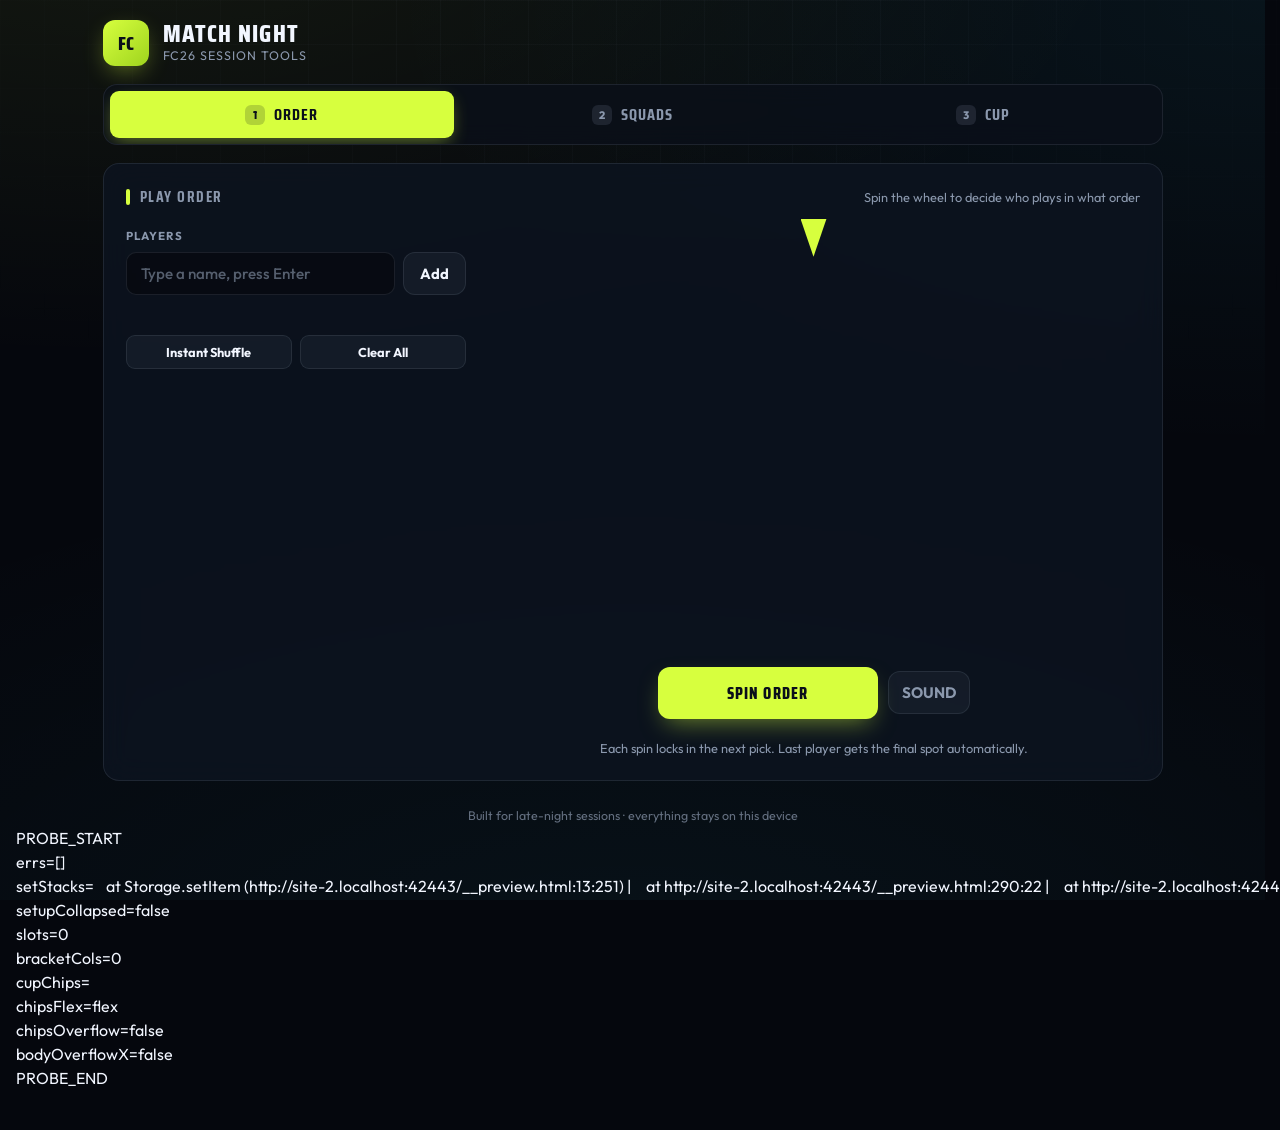
==== __preview.html @ a86a6d74 "redesign team cards, mobile responsiveness, instant spin, wheel visibility fix" ====
﻿<!DOCTYPE html>
<html lang="en">

<head>
  <meta charset="UTF-8" />
  <title>FC26 Match Night</title>
  <meta name="viewport" content="width=device-width, initial-scale=1" />
  <meta name="description" content="Pick teams, set play order and run tournaments for your FC26 sessions." />
  <meta name="theme-color" content="#05070d" />
  <link rel="icon"
    href="data:image/svg+xml,%3Csvg xmlns='http://www.w3.org/2000/svg' viewBox='0 0 64 64'%3E%3Crect width='64' height='64' rx='14' fill='%23d7ff3e'/%3E%3Ctext x='32' y='42' font-family='Arial Black,sans-serif' font-size='24' font-weight='900' text-anchor='middle' fill='%230a0f1a'%3EFC%3C/text%3E%3C/svg%3E" />
  <link rel="stylesheet" href="style.css" />
  <script>window.__errs=[];window.addEventListener("error",e=>window.__errs.push(e.message+"@"+e.lineno));window.__setStacks=[];(function(){var o=Storage.prototype.setItem;Storage.prototype.setItem=function(k,v){if(k==="fc26-last-session"){try{throw new Error("t")}catch(e){window.__setStacks.push(String(e.stack||"").split("\n").slice(1,4).join(" | "))}}return o.call(this,k,v)}})();</script>
</head>

<body>
  <div class="app">
    <!-- ========= HEADER ========= -->
    <header class="topbar">
      <div class="brand">
        <div class="brand-mark">FC</div>
        <div class="brand-text">
          <h1>Match Night</h1>
          <p>FC26 Session Tools</p>
        </div>
      </div>
    </header>

    <!-- ========= MODE TABS ========= -->
    <nav class="tabs" id="mode-tabs">
      <button type="button" class="active" data-tab="wheel" id="tab-btn-wheel">
        <span class="tab-step">1</span> Order
      </button>
      <button type="button" data-tab="picker" id="tab-btn-picker">
        <span class="tab-step">2</span> Squads
      </button>
      <button type="button" data-tab="tournament" id="tab-btn-tournament">
        <span class="tab-step">3</span> Cup
      </button>
    </nav>

    <!-- ========= TAB 1: PLAYER ORDER (WHEEL) ========= -->
    <main id="tab-wheel">
      <section class="card">
        <div class="card-header">
          <div class="card-title">Play Order</div>
          <div class="card-sub">Spin the wheel to decide who plays in what order</div>
        </div>
        <div class="card-body">
          <div class="wheel-layout">
            <div class="roster-column">
              <div class="field-group">
                <label class="field-label" for="quick-add">Players</label>
                <div class="quick-add">
                  <input type="text" id="quick-add" placeholder="Type a name, press Enter" autocomplete="off"
                    maxlength="24" />
                  <button type="button" id="add-player-btn" class="btn-secondary">Add</button>
                </div>
                <div id="player-inputs" class="roster-list"></div>
                <div class="roster-actions">
                  <button type="button" id="instant-shuffle-btn" class="btn-secondary btn-sm">Instant Shuffle</button>
                  <button type="button" id="clear-players-btn" class="btn-secondary btn-sm">Clear All</button>
                </div>
              </div>
            </div>

            <div class="wheel-stage">
              <div class="wheel-canvas-wrap">
                <div class="wheel-pointer"></div>
                <canvas id="wheel-canvas"></canvas>
              </div>
              <div class="wheel-controls">
                <button type="button" id="spin-wheel-btn" class="btn-primary">Spin Order</button>
                <button type="button" id="mute-sound-btn" class="icon-toggle" title="Toggle sound">SOUND</button>
              </div>
              <p class="wheel-hint" id="wheel-hint">Each spin locks in the next pick. Last player gets the final spot
                automatically.</p>
            </div>
          </div>

          <div id="winner-results" class="order-panel hidden">
            <div class="card-header" style="margin-bottom: 12px">
              <div class="card-title">The Order</div>
            </div>
            <div id="winner-list" class="order-list"></div>
            <div class="order-actions">
              <button type="button" id="copy-order-btn" class="btn-secondary btn-sm">Copy Order</button>
              <button type="button" id="clear-wheel-btn" class="btn-secondary btn-sm">Reset Order</button>
            </div>
          </div>
        </div>
      </section>
    </main>

    <!-- ========= TAB 2: TEAM PICKER ========= -->
    <main id="tab-picker" class="hidden">
      <section class="card">
        <div class="card-header">
          <div class="card-title">Squad Settings</div>
          <div class="card-sub">Player names carry over from the Order tab</div>
        </div>
        <div class="card-body">
          <div class="settings-grid">
            <div class="field-group">
              <label for="player-count" class="field-label">Number of Players</label>
              <input type="number" id="player-count" min="2" max="32" value="4" />
            </div>

            <div class="field-group">
              <label for="teams-per-player" class="field-label">Teams per Player</label>
              <input type="number" id="teams-per-player" min="1" max="5" value="1" />
            </div>

            <div class="field-group">
              <label class="field-label">Star Rating Range</label>
              <div class="rating-range">
                <select id="rating-min"></select>
                <span>&rarr;</span>
                <select id="rating-max"></select>
              </div>
            </div>
          </div>

          <div class="field-group field-full">
            <div class="field-label" style="display: flex; align-items: center; justify-content: space-between">
              <span>Leagues / Pools</span>
              <span class="league-toolbar">
                <button type="button" id="select-all-leagues" class="btn-ghost-danger btn-sm">All</button>
                <button type="button" id="clear-leagues" class="btn-ghost-danger btn-sm">None</button>
              </span>
            </div>
            <div id="league-list" class="league-list"></div>
          </div>

          <div class="toggle-row">
            <div class="toggle-item">
              <label class="toggle-label">
                <input type="checkbox" id="one-per-league" />
                One team per league
              </label>
            </div>
            <p class="hint">Everyone gets a club from a different league. Works with 1 team per player.</p>
          </div>

          <div class="actions-row">
            <button type="button" id="generate-btn" class="btn-primary">Spin Squads</button>
            <button type="button" id="clear-settings-btn" class="btn-secondary">Reset Everything</button>
          </div>

          <p id="message" class="message"></p>
        </div>
      </section>

      <section class="card">
        <div class="card-header">
          <div class="card-title">Your Squads</div>
          <div class="card-sub">Lock a squad to keep it on the next spin</div>
        </div>
        <div class="card-body">
          <div id="results" class="fut-grid">
            <p class="placeholder">Set your filters and hit <strong>SPIN SQUADS</strong></p>
          </div>
        </div>
      </section>
    </main>

    <!-- ========= TAB 3: TOURNAMENT ========= -->
    <main id="tab-tournament" class="hidden">
      <section class="card cup-setup" id="cup-setup-card">
        <header class="card-header">
          <div class="cup-setup-heading">
            <div class="card-title">Cup Setup</div>
            <div class="card-sub" id="cup-setup-sub">Built from your squads in step 2</div>
          </div>
          <button type="button" id="cup-setup-toggle" class="btn-secondary btn-sm cup-setup-toggle"
            aria-expanded="true" aria-controls="cup-setup-body">Hide</button>
        </header>
        <div class="card-body cup-setup-body" id="cup-setup-body">
          <div class="field-group">
            <span class="field-label">Who's Playing</span>
            <div class="participants-box">
              <div class="participants-hint" id="tournament-hint">
                <span>No squads yet &mdash; spin squads in step 2 first.</span>
              </div>
              <div id="participant-preview" class="participant-chips"></div>
            </div>
          </div>

          <div class="field-group">
            <span class="field-label">Format</span>
            <div class="format-seg" id="format-cards">
              <label class="format-seg-item">
                <input type="radio" name="tournament-type" value="knockout" checked>
                <span class="format-name">Knockout</span>
                <span class="format-desc">Win or go home &mdash; byes handled automatically</span>
              </label>
              <label class="format-seg-item">
                <input type="radio" name="tournament-type" value="groups">
                <span class="format-name">League Night</span>
                <span class="format-desc">One table, everyone plays everyone</span>
              </label>
              <label class="format-seg-item">
                <input type="radio" name="tournament-type" value="groups-knockout">
                <span class="format-name">Champions</span>
                <span class="format-desc">Groups first, then top two cross over</span>
              </label>
            </div>
          </div>

          <div class="cup-options">
            <label class="toggle-label">
              <input type="checkbox" id="groups-home-away" />
              Double-Leg Group Stage
            </label>
            <label class="toggle-label">
              <input type="checkbox" id="knockout-home-away" />
              Two-Legged Knockouts
            </label>
          </div>

          <div class="actions-row">
            <button type="button" id="tournament-use-last" class="btn-primary">Generate Cup</button>
            <button type="button" id="tournament-clear" class="btn-secondary">Reset Cup</button>
          </div>

          <p id="tournament-setup-message" class="message"></p>
        </div>
      </section>

      <section class="card hidden" id="groups-card">
        <div class="card-header">
          <div class="card-title">Group Stage</div>
          <div class="card-sub">Enter scores as you play &mdash; tables update live</div>
        </div>
        <div class="card-body">
          <div id="groups-legend"></div>
          <div id="groups-container" class="groups-grid"></div>
          <div id="groups-footer" class="groups-footer hidden">
            <button type="button" id="draw-knockout-btn" class="btn-primary">Draw Knockout From Standings</button>
            <p class="hint">Top two of each group cross over: A1 vs B2, B1 vs A2.</p>
          </div>
        </div>
      </section>

      <section class="card hidden" id="knockout-card">
        <div class="card-header">
          <div class="card-title">Knockout</div>
          <div class="card-sub">Tap in scores &mdash; winners advance automatically</div>
        </div>
        <div class="card-body">
          <div id="knockout-container"></div>
        </div>
      </section>
    </main>

    <footer class="app-footer">Built for late-night sessions &middot; everything stays on this device</footer>
  </div>

  <!-- ========= WINNER MODAL ========= -->
  <div id="winner-modal" class="modal-overlay hidden">
    <div class="modal-content">
      <div class="modal-kicker">On The Clock</div>
      <div id="modal-winner-rank">#1</div>
      <h2 id="modal-winner-name">Player</h2>
      <p class="modal-sub" id="modal-winner-sub">steps up first</p>
      <button type="button" id="close-modal-btn" class="btn-primary">Continue</button>
    </div>
  </div>

  <canvas id="confetti-canvas"></canvas>

  <script type="module" src="main.js"></script>
  <script>
    (function () {
      const params = new URLSearchParams(location.search);
      const mode = params.get("mode") || "groups-knockout";
      const teams = ["Manchester United", "Arsenal", "Aston Villa", "Chelsea", "Liverpool", "Tottenham", "Newcastle", "Brighton"];
      function mkTeam(i) { return { id: "t" + i, name: teams[i], leagueId: "L1", leagueName: "Premier League", stars: i % 2 ? 4.5 : 5, logo: "" }; }
      const assignments = [0,1,2,3,4,5,6,7].map(i => ({ id: i + 1, label: "Player " + (i + 1), team: mkTeam(i), allTeams: [mkTeam(i)], isLocked: false }));

      if (params.get("scenario") === "spin") {
        localStorage.setItem("fc26-last-session", JSON.stringify({ labels: [], assignments: [] }));
      } else if (params.get("scenario") === "mismatch") {
        const oldOrder = [assignments[2], assignments[1], assignments[0], assignments[3]];
        localStorage.setItem("fc26-last-session", JSON.stringify({
          labels: ["Player 4", "Player 1", "Player 2", "Player 3"],
          assignments: oldOrder
        }));
      } else {
        localStorage.setItem("fc26-last-session", JSON.stringify({ labels: [], assignments }));
      }
      localStorage.removeItem("fc26-cup-state");

      window.addEventListener("load", () => {
        setTimeout(() => {
          try {
            if (params.get("scenario") === "mismatch" || params.get("scenario") === "reroll") {
              document.querySelector("button[data-tab='picker']").click();
              if (params.get("scenario") === "reroll") {
                setTimeout(() => {
                  const cards0 = [...document.querySelectorAll("#results .fut-card")];
                  cards0.forEach((c, i) => { c.dataset.tag = String(i); });
                  cards0[1].querySelector(".reroll-btn").click();
                  document.title = "PREVIEW_READY";
                }, 500);
              } else {
                document.title = "PREVIEW_READY";
              }
            } else if (params.get("scenario") === "wheel") {
              setTimeout(() => {
                const c = document.getElementById("wheel-canvas");
                const blank = cv => {
                  if (!cv.width || !cv.height) return true;
                  const d = cv.getContext("2d").getImageData(0, 0, cv.width, cv.height).data;
                  for (let i = 3; i < d.length; i += 388) { if (d[i] !== 0) return false; }
                  return true;
                };
                window.__wheel = {
                  w0: c.width,
                  blank0: blank(c),
                  w1: null,
                  blank1: null
                };
                document.querySelector("button[data-tab='picker']").click();
                window.dispatchEvent(new Event("resize"));
                setTimeout(() => {
                  document.querySelector("button[data-tab='wheel']").click();
                  setTimeout(() => {
                    window.__wheel.w1 = c.width;
                    window.__wheel.blank1 = blank(c);
                    document.title = "PREVIEW_READY";
                  }, 250);
                }, 250);
              }, 400);
            } else if (params.get("scenario") === "spin") {
              document.querySelector("button[data-tab='picker']").click();
              setTimeout(() => {
                window.__t0 = performance.now();
                const obs = new MutationObserver(() => {
                  if (document.querySelectorAll("#results .fut-card").length > 0) {
                    window.__genMs = Math.round(performance.now() - window.__t0);
                    obs.disconnect();
                  }
                });
                obs.observe(document.getElementById("results"), { childList: true, subtree: true });
                document.getElementById("generate-btn").click();
                setTimeout(() => { if (window.__genMs === undefined) window.__genMs = -1; }, 400);
                document.title = "PREVIEW_READY";
              }, 500);
            } else {
              document.querySelector("button[data-tab='tournament']").click();
              if (mode !== "knockout") document.querySelector("input[name='tournament-type'][value='" + mode + "']").click();
              if (params.get("doubleleg")) document.getElementById("groups-home-away").click();
              document.getElementById("tournament-use-last").click();
              setTimeout(() => {
                const scope = mode === "knockout" ? "#knockout-container" : "#groups-container";
                document.querySelectorAll(scope + " .score-input").forEach((inp, i) => {
                  inp.value = String((i * 7) % 5);
                  inp.dispatchEvent(new Event("input", { bubbles: true }));
                });
                if (mode === "groups-knockout") document.getElementById("draw-knockout-btn").click();
                document.title = "PREVIEW_READY";
              }, 400);
            }

            setTimeout(() => {
              const probe = [];
              probe.push("errs=" + JSON.stringify(window.__errs));
              probe.push("setStacks=" + (window.__setStacks || []).join(" ~~ "));
      if (params.get("scenario") === "mismatch" || params.get("scenario") === "reroll") {
                const cards = [...document.querySelectorAll("#results .fut-card")];
                probe.push("chips=" + cards.map(c => c.querySelector(".fut-rank-chip").textContent).join("|"));
                probe.push("players=" + cards.map(c => c.querySelector(".fut-owner").textContent.trim()).join("|"));
                probe.push("clubs=" + cards.map(c => c.querySelector(".fut-team").textContent).join("|"));
                const imgs = [...document.querySelectorAll("#results .fut-crest")];
                probe.push("imgs dataUri=" + imgs.filter(i => i.src.startsWith("data:")).length + "/" + imgs.length + " http=" + imgs.filter(i => i.src.startsWith("http")).length);
                if (cards[0]) {
                  const crestR = cards[0].querySelector(".fut-crest").getBoundingClientRect();
                  const chipR = cards[0].querySelector(".fut-rank-chip").getBoundingClientRect();
                  probe.push("chipOverCrest=" + (chipR.right > crestR.left && chipR.left < crestR.right && chipR.top < crestR.bottom && chipR.bottom > crestR.top));
                  const fb = cards.slice(0, 2).map(c => Math.round(c.querySelector(".fut-footer").getBoundingClientRect().bottom));
                  probe.push("footerBottoms=" + fb.join("|"));
                  probe.push("ownerBg=" + getComputedStyle(cards[0].querySelector(".fut-owner")).backgroundColor);
                }
                probe.push("cupChips=" + document.getElementById("participant-preview").innerText.replace(/\s+/g, "|"));
              }
              if (params.get("scenario") === "reroll") {
                const cards2 = [...document.querySelectorAll("#results .fut-card")];
                probe.push("tagsKept=" + cards2.map(c => c.dataset.tag || "NEW").join("|"));
                probe.push("clubsAfter=" + cards2.map(c => c.querySelector(".fut-team").textContent).join("|"));
                probe.push("playersAfter=" + cards2.map(c => c.querySelector(".fut-owner").textContent.trim()).join("|"));
                probe.push("chipsAfter=" + cards2.map(c => c.querySelector(".fut-rank-chip").textContent).join("|"));
              }
              if (params.get("scenario") === "wheel") {
                const w = window.__wheel || {};
                probe.push("wheelW0=" + w.w0 + " blank=" + w.blank0);
                probe.push("wheelW1=" + w.w1 + " blank=" + w.blank1);
                probe.push("wheelOk=" + (w.w1 > 0 && w.blank1 === false));
              }
              if (params.get("scenario") === "spin") {
                probe.push("genMs=" + window.__genMs);
                probe.push("cardsAfterSpin=" + document.querySelectorAll("#results .fut-card").length);
                probe.push("btnText=" + document.getElementById("generate-btn").textContent);
              } else if (!params.get("scenario")) {
                probe.push("setupCollapsed=" + document.getElementById("cup-setup-card").classList.contains("is-collapsed"));
                probe.push("slots=" + document.querySelectorAll("#groups-container .group-slot").length);
                probe.push("bracketCols=" + document.querySelectorAll("#knockout-container .bracket-col").length);
                const tm = document.querySelector("#groups-container .team-main");
                if (tm) probe.push("nameClamp=" + getComputedStyle(tm).webkitLineClamp);
                probe.push("cupChips=" + document.getElementById("participant-preview").innerText.replace(/\s+/g, "|").slice(0, 60));
                const pp = document.getElementById("participant-preview");
                probe.push("chipsFlex=" + (pp ? getComputedStyle(pp).display : "n/a"));
                probe.push("chipsOverflow=" + (pp ? pp.scrollWidth > pp.clientWidth + 1 : "n/a"));
                const mr = document.querySelector(".match-row, .tie-leg");
                if (mr) {
                  probe.push("matchCols=" + getComputedStyle(mr).gridTemplateColumns.split(" ").length);
                  probe.push("matchOverflow=" + (mr.scrollWidth > mr.clientWidth + 1));
                  const hC = mr.querySelector(".team-cell:not(.team-cell--right)");
                  const aC = mr.querySelector(".team-cell--right");
                  const shI = mr.querySelector(".score-input.home, .score-input.h");
                  const saI = mr.querySelector(".score-input.away, .score-input.a");
                  if (hC && aC && shI && saI) {
                    const cy = el => { const r = el.getBoundingClientRect(); return Math.round(r.top + r.height / 2); };
                    probe.push("scoreAlign=" + (Math.abs(cy(hC) - cy(shI)) <= 9) + "|" + (Math.abs(cy(aC) - cy(saI)) <= 9));
                  }
                }
              }
              probe.push("bodyOverflowX=" + (document.documentElement.scrollWidth > document.documentElement.clientWidth));
              let pre = document.getElementById("__probe");
              if (!pre) { pre = document.createElement("pre"); pre.id = "__probe"; document.body.appendChild(pre); }
              pre.textContent = "PROBE_START\n" + probe.join("\n") + "\nPROBE_END";
            }, params.get("scenario") === "reroll" ? 1700 : params.get("scenario") === "spin" ? 1100 : params.get("scenario") === "wheel" ? 1500 : params.get("scenario") ? 600 : 900);
          } catch (e) {
            document.title = "ERR: " + e.message;
          }
        }, 300);
      });
    })();
  </script>
</body>

</html>
---- style.css ----
@import url("https://fonts.googleapis.com/css2?family=Outfit:wght@400;500;600;700;800&family=Saira+Condensed:wght@600;700;800&display=swap");

:root {
  --bg: #05070d;
  --bg-soft: #0a0f1a;
  --card: rgba(13, 20, 32, 0.82);
  --card-solid: #0d1420;
  --card-raised: rgba(20, 30, 48, 0.9);
  --line: rgba(148, 163, 184, 0.14);
  --line-bright: rgba(148, 163, 184, 0.3);
  --volt: #d7ff3e;
  --volt-soft: rgba(215, 255, 62, 0.12);
  --cyan: #38e1ff;
  --cyan-soft: rgba(56, 225, 255, 0.1);
  --text: #f2f6ff;
  --dim: #8b98ad;
  --danger: #ff5470;
  --danger-soft: rgba(255, 84, 112, 0.1);
  --gold: #ffd24a;
  --silver: #c9d4e3;
  --bronze: #e0955c;
  --radius: 16px;
  --radius-sm: 10px;
  --font-body: "Outfit", sans-serif;
  --font-display: "Saira Condensed", "Outfit", sans-serif;
}

* {
  box-sizing: border-box;
  margin: 0;
  padding: 0;
  font-family: var(--font-body);
}

html {
  scrollbar-gutter: stable;
}

body {
  min-height: 100vh;
  background-color: var(--bg);
  background-image:
    radial-gradient(ellipse 80% 50% at 10% -10%, rgba(215, 255, 62, 0.07), transparent),
    radial-gradient(ellipse 70% 50% at 100% 0%, rgba(56, 225, 255, 0.06), transparent),
    radial-gradient(ellipse 90% 60% at 50% 110%, rgba(56, 225, 255, 0.05), transparent);
  background-attachment: fixed;
  color: var(--text);
  line-height: 1.5;
  padding: 20px 16px 40px;
}

body::before {
  content: "";
  position: fixed;
  inset: 0;
  background-image:
    linear-gradient(rgba(148, 163, 184, 0.035) 1px, transparent 1px),
    linear-gradient(90deg, rgba(148, 163, 184, 0.035) 1px, transparent 1px);
  background-size: 44px 44px;
  mask-image: radial-gradient(ellipse 90% 70% at 50% 0%, black 20%, transparent 75%);
  -webkit-mask-image: radial-gradient(ellipse 90% 70% at 50% 0%, black 20%, transparent 75%);
  pointer-events: none;
  z-index: 0;
}

.display {
  font-family: var(--font-display);
  text-transform: uppercase;
  letter-spacing: 0.03em;
}

.hidden {
  display: none !important;
}

/* ========= APP SHELL ========= */
.app {
  position: relative;
  z-index: 1;
  width: 100%;
  max-width: 1060px;
  margin: 0 auto;
  display: flex;
  flex-direction: column;
  gap: 18px;
  animation: appIn 0.5s cubic-bezier(0.16, 1, 0.3, 1);
}

@keyframes appIn {
  from {
    opacity: 0;
    transform: translateY(14px);
  }
  to {
    opacity: 1;
    transform: translateY(0);
  }
}

/* ========= TOP BAR ========= */
.topbar {
  display: flex;
  align-items: center;
  justify-content: space-between;
  gap: 16px;
  flex-wrap: wrap;
}

.brand {
  display: flex;
  align-items: center;
  gap: 14px;
}

.brand-mark {
  width: 46px;
  height: 46px;
  border-radius: 12px;
  background: linear-gradient(135deg, var(--volt), #9fd41e);
  color: #0a0f1a;
  font-family: var(--font-display);
  font-weight: 800;
  font-size: 1.25rem;
  display: grid;
  place-items: center;
  box-shadow: 0 8px 24px -6px rgba(215, 255, 62, 0.45);
}

.brand-text h1 {
  font-family: var(--font-display);
  font-size: 1.55rem;
  font-weight: 800;
  text-transform: uppercase;
  letter-spacing: 0.05em;
  line-height: 1.1;
}

.brand-text p {
  font-size: 0.78rem;
  color: var(--dim);
  letter-spacing: 0.08em;
  text-transform: uppercase;
}

/* ========= TABS ========= */
.tabs {
  display: flex;
  gap: 6px;
  padding: 6px;
  background: rgba(10, 15, 26, 0.8);
  border: 1px solid var(--line);
  border-radius: 14px;
  overflow-x: auto;
  scrollbar-width: none;
  backdrop-filter: blur(12px);
}

.tabs::-webkit-scrollbar {
  display: none;
}

.tabs button {
  flex: 1;
  min-width: max-content;
  display: inline-flex;
  align-items: center;
  justify-content: center;
  gap: 9px;
  padding: 11px 18px;
  border: none;
  border-radius: 9px;
  background: transparent;
  color: var(--dim);
  font-family: var(--font-display);
  font-size: 1rem;
  font-weight: 700;
  text-transform: uppercase;
  letter-spacing: 0.06em;
  cursor: pointer;
  transition: all 0.2s ease;
  white-space: nowrap;
}

.tabs button:hover {
  color: var(--text);
  background: rgba(148, 163, 184, 0.07);
}

.tabs button.active {
  background: var(--volt);
  color: #0a0f1a;
  box-shadow: 0 6px 18px -4px rgba(215, 255, 62, 0.45);
}

.tab-step {
  width: 20px;
  height: 20px;
  border-radius: 6px;
  display: inline-grid;
  place-items: center;
  font-family: var(--font-body);
  font-size: 0.68rem;
  font-weight: 800;
  background: rgba(148, 163, 184, 0.15);
  color: inherit;
}

.tabs button.active .tab-step {
  background: rgba(10, 15, 26, 0.18);
}

/* ========= CARDS ========= */
.card {
  background: var(--card);
  border: 1px solid var(--line);
  border-radius: var(--radius);
  padding: 22px;
  backdrop-filter: blur(14px);
  transition: border-color 0.2s ease;
}

.card + .card,
main > .card + .card {
  margin-top: 18px;
}

.card-header {
  display: flex;
  align-items: center;
  justify-content: space-between;
  gap: 12px;
  margin-bottom: 18px;
}

.card-title {
  display: flex;
  align-items: center;
  gap: 10px;
  font-family: var(--font-display);
  font-size: 0.95rem;
  font-weight: 700;
  text-transform: uppercase;
  letter-spacing: 0.1em;
  color: var(--dim);
}

.card-title::before {
  content: "";
  width: 4px;
  height: 16px;
  border-radius: 2px;
  background: var(--volt);
}

.card-sub {
  font-size: 0.8rem;
  color: var(--dim);
}

.card-body {
  display: flex;
  flex-direction: column;
  gap: 16px;
}

/* ========= FORMS ========= */
.settings-grid {
  display: grid;
  grid-template-columns: repeat(auto-fit, minmax(180px, 1fr));
  gap: 16px;
}

.field-group {
  display: flex;
  flex-direction: column;
  gap: 8px;
}

.field-group.field-full {
  grid-column: 1 / -1;
}

.field-label {
  font-size: 0.72rem;
  font-weight: 700;
  text-transform: uppercase;
  letter-spacing: 0.1em;
  color: var(--dim);
}

input[type="number"],
input[type="text"],
select {
  width: 100%;
  padding: 11px 14px;
  border-radius: var(--radius-sm);
  border: 1px solid var(--line);
  background: rgba(5, 7, 13, 0.6);
  color: var(--text);
  font-size: 0.95rem;
  font-weight: 500;
  outline: none;
  transition: border-color 0.2s ease, box-shadow 0.2s ease;
}

input[type="number"]::-webkit-outer-spin-button,
input[type="number"]::-webkit-inner-spin-button {
  -webkit-appearance: none;
  margin: 0;
}

input[type="number"] {
  -moz-appearance: textfield;
  appearance: textfield;
}

select {
  appearance: none;
  -webkit-appearance: none;
  background-image: url("data:image/svg+xml,%3Csvg xmlns='http://www.w3.org/2000/svg' width='12' height='8' viewBox='0 0 12 8'%3E%3Cpath d='M1 1l5 5 5-5' stroke='%238b98ad' stroke-width='2' fill='none' stroke-linecap='round'/%3E%3C/svg%3E");
  background-repeat: no-repeat;
  background-position: right 14px center;
  padding-right: 36px;
  cursor: pointer;
}

input:focus,
select:focus {
  border-color: var(--volt);
  box-shadow: 0 0 0 3px rgba(215, 255, 62, 0.15);
}

input::placeholder {
  color: rgba(139, 152, 173, 0.6);
}

.rating-range {
  display: flex;
  align-items: center;
  gap: 8px;
}

.rating-range span {
  color: var(--dim);
  font-weight: 700;
}

/* Toggle switch */
.toggle-row {
  display: flex;
  flex-wrap: wrap;
  gap: 12px 28px;
  padding: 16px 18px;
  background: rgba(5, 7, 13, 0.45);
  border: 1px dashed var(--line);
  border-radius: var(--radius-sm);
}

.toggle-item {
  display: flex;
  align-items: center;
  gap: 12px;
}

.toggle-label {
  display: flex;
  align-items: center;
  gap: 12px;
  font-weight: 600;
  font-size: 0.92rem;
  cursor: pointer;
  user-select: none;
}

.toggle-label input[type="checkbox"] {
  appearance: none;
  -webkit-appearance: none;
  width: 42px;
  height: 24px;
  border-radius: 100px;
  background: #1b2536;
  border: 1px solid var(--line);
  position: relative;
  cursor: pointer;
  transition: all 0.25s ease;
  flex-shrink: 0;
}

.toggle-label input[type="checkbox"]::after {
  content: "";
  position: absolute;
  top: 2px;
  left: 2px;
  width: 18px;
  height: 18px;
  border-radius: 50%;
  background: #8b98ad;
  transition: all 0.25s cubic-bezier(0.34, 1.56, 0.64, 1);
}

.toggle-label input[type="checkbox"]:checked {
  background: var(--volt);
  border-color: var(--volt);
}

.toggle-label input[type="checkbox"]:checked::after {
  left: 20px;
  background: #0a0f1a;
}

.hint {
  font-size: 0.8rem;
  color: var(--dim);
}

/* ========= LEAGUE CHIPS ========= */
.league-toolbar {
  display: flex;
  gap: 8px;
}

.league-list {
  display: flex;
  flex-wrap: wrap;
  gap: 8px;
}

.league-chip {
  display: inline-flex;
  align-items: center;
  gap: 8px;
  padding: 9px 14px;
  border-radius: var(--radius-sm);
  background: rgba(5, 7, 13, 0.5);
  border: 1px solid var(--line);
  font-size: 0.86rem;
  font-weight: 600;
  cursor: pointer;
  user-select: none;
  transition: all 0.18s ease;
}

.league-chip input {
  display: none;
}

.league-chip .chip-count {
  font-size: 0.72rem;
  font-weight: 800;
  color: var(--dim);
  background: rgba(148, 163, 184, 0.12);
  padding: 1px 7px;
  border-radius: 100px;
}

.league-chip:hover {
  border-color: var(--line-bright);
  transform: translateY(-1px);
}

.league-chip:has(input:checked) {
  background: var(--volt-soft);
  border-color: rgba(215, 255, 62, 0.55);
  color: var(--volt);
}

.league-chip:has(input:checked) .chip-count {
  background: rgba(215, 255, 62, 0.15);
  color: var(--volt);
}

.league-chip:has(input:checked)::before {
  content: "";
  width: 7px;
  height: 7px;
  border-radius: 50%;
  background: var(--volt);
  box-shadow: 0 0 8px rgba(215, 255, 62, 0.8);
}

/* ========= BUTTONS ========= */
button {
  padding: 12px 22px;
  border-radius: 12px;
  font-size: 0.92rem;
  font-weight: 700;
  cursor: pointer;
  border: 1px solid transparent;
  transition: all 0.18s ease;
  display: inline-flex;
  align-items: center;
  justify-content: center;
  gap: 8px;
  user-select: none;
}

button:disabled {
  opacity: 0.45;
  cursor: not-allowed;
  transform: none !important;
  box-shadow: none !important;
}

.btn-primary {
  background: var(--volt);
  color: #0a0f1a;
  font-family: var(--font-display);
  font-size: 1.02rem;
  font-weight: 800;
  text-transform: uppercase;
  letter-spacing: 0.07em;
  box-shadow: 0 10px 24px -8px rgba(215, 255, 62, 0.5);
}

.btn-primary:hover:not(:disabled) {
  transform: translateY(-2px);
  filter: brightness(1.06);
  box-shadow: 0 14px 28px -8px rgba(215, 255, 62, 0.55);
}

.btn-primary:active:not(:disabled) {
  transform: translateY(0);
}

.btn-secondary {
  background: rgba(148, 163, 184, 0.07);
  color: var(--text);
  border-color: var(--line);
}

.btn-secondary:hover:not(:disabled) {
  background: rgba(148, 163, 184, 0.14);
  border-color: var(--line-bright);
}

.btn-ghost-danger {
  background: transparent;
  color: var(--dim);
  border-color: transparent;
  padding: 8px 10px;
  border-radius: 8px;
}

.btn-ghost-danger:hover:not(:disabled) {
  color: var(--danger);
  background: var(--danger-soft);
}

.btn-sm {
  padding: 8px 14px;
  font-size: 0.8rem;
  border-radius: 9px;
}

.actions-row {
  display: flex;
  flex-wrap: wrap;
  gap: 12px;
}

/* ========= STATUS MESSAGES ========= */
.message {
  display: none;
  padding: 12px 16px;
  border-radius: var(--radius-sm);
  font-size: 0.88rem;
  font-weight: 600;
  border-left: 3px solid transparent;
}

.message:not(:empty) {
  display: block;
}

.message--error {
  background: var(--danger-soft);
  border-left-color: var(--danger);
  color: #ffaabb;
}

.message--success {
  background: var(--volt-soft);
  border-left-color: var(--volt);
  color: var(--volt);
}

/* ========= WHEEL TAB ========= */
.wheel-layout {
  display: grid;
  grid-template-columns: 340px 1fr;
  gap: 22px;
  align-items: start;
}

@media (max-width: 820px) {
  .wheel-layout {
    grid-template-columns: 1fr;
  }
}

.roster-list {
  display: flex;
  flex-direction: column;
  gap: 8px;
}

.roster-item {
  display: flex;
  align-items: center;
  gap: 10px;
  padding: 4px 4px 4px 12px;
  background: rgba(5, 7, 13, 0.5);
  border: 1px solid var(--line);
  border-radius: var(--radius-sm);
  transition: border-color 0.2s ease;
  animation: rowIn 0.25s ease-out backwards;
}

@keyframes rowIn {
  from {
    opacity: 0;
    transform: translateX(-8px);
  }
  to {
    opacity: 1;
    transform: translateX(0);
  }
}

.roster-item:hover {
  border-color: var(--line-bright);
}

.roster-dot {
  width: 10px;
  height: 10px;
  border-radius: 50%;
  flex-shrink: 0;
}

.roster-item input {
  flex: 1;
  min-width: 0;
  border: none;
  background: transparent;
  padding: 9px 4px;
  font-weight: 600;
}

.roster-item input:focus {
  box-shadow: none;
}

.quick-add {
  display: flex;
  gap: 8px;
  margin-bottom: 12px;
}

.quick-add input {
  flex: 1;
}

.quick-add button {
  padding: 11px 16px;
}

.roster-actions {
  display: flex;
  gap: 8px;
  margin-top: 12px;
}

.roster-actions button {
  flex: 1;
}

.wheel-stage {
  display: flex;
  flex-direction: column;
  align-items: center;
  gap: 20px;
}

.wheel-canvas-wrap {
  position: relative;
  width: 100%;
  max-width: 420px;
  aspect-ratio: 1;
}

#wheel-canvas {
  width: 100%;
  height: 100%;
  filter: drop-shadow(0 20px 40px rgba(0, 0, 0, 0.55));
}

.wheel-pointer {
  position: absolute;
  top: -8px;
  left: 50%;
  transform: translateX(-50%);
  width: 26px;
  height: 38px;
  background: var(--volt);
  clip-path: polygon(0% 0%, 100% 0%, 50% 100%);
  z-index: 10;
  filter: drop-shadow(0 6px 10px rgba(0, 0, 0, 0.5));
}

.wheel-controls {
  display: flex;
  align-items: center;
  gap: 10px;
}

#spin-wheel-btn {
  min-width: 220px;
}

.icon-toggle {
  padding: 11px 13px;
  border-radius: 12px;
  background: rgba(148, 163, 184, 0.07);
  border: 1px solid var(--line);
  color: var(--dim);
  font-size: 0.95rem;
}

.icon-toggle.on {
  color: var(--volt);
  border-color: rgba(215, 255, 62, 0.4);
  background: var(--volt-soft);
}

.wheel-hint {
  font-size: 0.8rem;
  color: var(--dim);
  text-align: center;
}

/* Order results */
.order-panel {
  margin-top: 18px;
}

.order-list {
  display: flex;
  flex-direction: column;
  gap: 8px;
}

.order-row {
  display: flex;
  align-items: center;
  gap: 14px;
  padding: 12px 16px;
  background: rgba(5, 7, 13, 0.5);
  border: 1px solid var(--line);
  border-radius: var(--radius-sm);
  animation: rowIn 0.3s ease-out backwards;
}

.rank-badge {
  width: 34px;
  height: 34px;
  border-radius: 10px;
  display: grid;
  place-items: center;
  font-family: var(--font-display);
  font-weight: 800;
  font-size: 1rem;
  background: rgba(148, 163, 184, 0.12);
  color: var(--dim);
  flex-shrink: 0;
}

.rank-badge--1 { background: var(--volt); color: #0a0f1a; box-shadow: 0 4px 14px -2px rgba(215, 255, 62, 0.5); }
.rank-badge--2 { background: var(--silver); color: #0a0f1a; }
.rank-badge--3 { background: var(--bronze); color: #0a0f1a; }

.order-name {
  font-weight: 700;
  font-size: 1rem;
  flex: 1;
}

.order-tag {
  font-size: 0.72rem;
  font-weight: 700;
  text-transform: uppercase;
  letter-spacing: 0.08em;
  color: var(--dim);
}

.order-actions {
  display: flex;
  gap: 10px;
  margin-top: 14px;
}

.order-actions button {
  flex: 1;
}

/* ========= TEAM PICKER ========= */
.fut-grid {
  display: grid;
  grid-template-columns: repeat(auto-fill, minmax(min(100%, 250px), 1fr));
  gap: 16px;
}

.placeholder {
  grid-column: 1 / -1;
  text-align: center;
  padding: 48px 20px;
  color: var(--dim);
  border: 1px dashed var(--line);
  border-radius: var(--radius);
  font-size: 0.92rem;
}

.placeholder strong {
  color: var(--volt);
}

.fut-card {
  position: relative;
  display: flex;
  flex-direction: column;
  gap: 12px;
  padding: 16px;
  border-radius: 16px;
  background: linear-gradient(165deg, rgba(21, 31, 50, 0.95), rgba(9, 13, 22, 0.97));
  border: 1px solid var(--line);
  overflow: hidden;
  animation: cardIn 0.45s cubic-bezier(0.16, 1, 0.3, 1) backwards;
  transition: transform 0.2s ease, border-color 0.2s ease, box-shadow 0.2s ease;
}

@keyframes cardIn {
  from {
    opacity: 0;
    transform: translateY(16px) scale(0.97);
  }
  to {
    opacity: 1;
    transform: translateY(0) scale(1);
  }
}

.fut-card:hover {
  transform: translateY(-3px);
  border-color: var(--line-bright);
}

.fut-card--locked {
  border-color: rgba(215, 255, 62, 0.55);
  box-shadow: 0 0 0 1px rgba(215, 255, 62, 0.3), 0 12px 32px -12px rgba(215, 255, 62, 0.22);
}

.fut-card--locked::before {
  content: "";
  position: absolute;
  top: 0;
  left: 0;
  right: 0;
  height: 3px;
  background: linear-gradient(90deg, var(--volt), var(--cyan));
}

.fut-headrow {
  display: flex;
  align-items: center;
  justify-content: space-between;
  gap: 10px;
}

.fut-rank-chip {
  font-family: var(--font-display);
  font-weight: 800;
  font-size: 0.82rem;
  color: #0a0f1a;
  background: var(--volt);
  padding: 2px 10px;
  border-radius: 7px;
  letter-spacing: 0.04em;
  line-height: 1.4;
}

.fut-stars {
  margin-left: auto;
  font-family: var(--font-display);
  font-size: 1.05rem;
  font-weight: 800;
  color: var(--volt);
  line-height: 1;
}

.fut-stars small {
  font-size: 0.72rem;
  opacity: 0.75;
}

.fut-identity {
  display: flex;
  align-items: center;
  gap: 14px;
}

.fut-crest {
  width: 50px;
  height: 56px;
  object-fit: contain;
  flex-shrink: 0;
  filter: drop-shadow(0 4px 8px rgba(0, 0, 0, 0.45));
}

.fut-idtext {
  min-width: 0;
}

.fut-team {
  font-family: var(--font-display);
  font-size: 1.35rem;
  font-weight: 800;
  text-transform: uppercase;
  letter-spacing: 0.02em;
  line-height: 1.15;
}

.fut-league {
  font-size: 0.78rem;
  color: var(--dim);
  font-weight: 500;
  margin-top: 2px;
}

.fut-owner {
  display: flex;
  align-items: center;
  gap: 9px;
  padding: 8px 12px;
  background: rgba(215, 255, 62, 0.06);
  border: 1px solid rgba(215, 255, 62, 0.16);
  border-radius: 10px;
  font-size: 0.86rem;
  font-weight: 700;
}

.fut-owner::before {
  content: "";
  width: 7px;
  height: 7px;
  border-radius: 50%;
  background: var(--volt);
  box-shadow: 0 0 8px rgba(215, 255, 62, 0.7);
  flex-shrink: 0;
}

.fut-owner span {
  overflow: hidden;
  text-overflow: ellipsis;
  white-space: nowrap;
}

.fut-extra {
  font-size: 0.74rem;
  color: var(--cyan);
  font-weight: 600;
  margin-top: -6px;
  padding: 0 2px;
}

.fut-footer {
  display: flex;
  gap: 8px;
  margin-top: auto;
}

.lock-btn {
  flex: 1;
  padding: 10px;
  font-size: 0.78rem;
  font-weight: 800;
  text-transform: uppercase;
  letter-spacing: 0.08em;
  border-radius: 10px;
  background: rgba(5, 7, 13, 0.5);
  border: 1px solid var(--line);
  color: var(--dim);
}

.lock-btn:hover {
  border-color: rgba(215, 255, 62, 0.5);
  color: var(--volt);
}

.lock-btn--active {
  background: var(--volt);
  border-color: var(--volt);
  color: #0a0f1a;
}

.lock-btn--active:hover {
  color: #0a0f1a;
  filter: brightness(1.05);
}

.reroll-btn {
  padding: 10px 14px;
  font-size: 0.78rem;
  font-weight: 800;
  text-transform: uppercase;
  letter-spacing: 0.05em;
  border-radius: 10px;
  background: rgba(56, 225, 255, 0.08);
  border: 1px solid rgba(56, 225, 255, 0.25);
  color: var(--cyan);
}

.reroll-btn:hover:not(:disabled) {
  background: rgba(56, 225, 255, 0.16);
}

.fut-card.flash {
  animation: flashCard 0.5s ease;
}

.fut-card--swap {
  animation: none;
}

@keyframes flashCard {
  0%, 100% { box-shadow: none; }
  40% { box-shadow: 0 0 0 3px rgba(56, 225, 255, 0.5); }
}

/* ========= TOURNAMENT ========= */

/* --- Cup setup --- */
.cup-setup-heading {
  display: flex;
  flex-direction: column;
  gap: 2px;
  min-width: 0;
}

.cup-setup-toggle {
  flex-shrink: 0;
  white-space: nowrap;
}

.cup-setup.is-collapsed .card-header {
  margin-bottom: 0;
}

.cup-setup.is-collapsed .cup-setup-body {
  display: none;
}

.participants-box {
  display: flex;
  flex-direction: column;
  gap: 10px;
  padding: 13px 15px;
  background: rgba(5, 7, 13, 0.45);
  border: 1px solid var(--line);
  border-radius: var(--radius-sm);
}

.participants-hint {
  font-size: 0.86rem;
  color: var(--dim);
}

.participants-hint strong {
  color: var(--text);
}

.participants-hint.ready strong {
  color: var(--volt);
}

#participant-preview {
  display: flex;
  flex-wrap: wrap;
  gap: 6px;
}

.p-chip {
  font-size: 0.72rem;
  font-weight: 600;
  color: var(--dim);
  background: rgba(148, 163, 184, 0.07);
  border: 1px solid var(--line);
  padding: 4px 10px;
  border-radius: 999px;
  max-width: 160px;
  overflow: hidden;
  text-overflow: ellipsis;
  white-space: nowrap;
}

.p-chip--more {
  color: var(--cyan);
  border-color: rgba(56, 225, 255, 0.3);
}

.format-seg {
  display: grid;
  grid-template-columns: repeat(auto-fit, minmax(min(100%, 175px), 1fr));
  gap: 8px;
}

.format-seg-item {
  position: relative;
  display: flex;
  flex-direction: column;
  gap: 3px;
  padding: 11px 13px;
  background: rgba(148, 163, 184, 0.04);
  border: 1px solid var(--line);
  border-radius: var(--radius-sm);
  cursor: pointer;
  transition: border-color 0.15s ease, background 0.15s ease;
}

.format-seg-item:hover {
  border-color: var(--line-bright);
}

.format-seg-item input {
  position: absolute;
  opacity: 0;
  pointer-events: none;
}

.format-name {
  font-family: var(--font-display);
  font-size: 0.98rem;
  font-weight: 800;
  text-transform: uppercase;
  letter-spacing: 0.06em;
}

.format-desc {
  font-size: 0.72rem;
  color: var(--dim);
  line-height: 1.4;
}

.format-seg-item:has(input:checked) {
  border-color: rgba(215, 255, 62, 0.65);
  background: var(--volt-soft);
}

.format-seg-item:has(input:checked) .format-name {
  color: var(--volt);
}

.cup-options {
  display: flex;
  flex-wrap: wrap;
  gap: 12px 28px;
  padding: 13px 16px;
  background: rgba(5, 7, 13, 0.35);
  border: 1px dashed var(--line);
  border-radius: var(--radius-sm);
}

/* --- Result spotlight --- */
.spotlight {
  animation: cardSpotlight 1.4s ease;
}

@keyframes cardSpotlight {
  0%, 100% { box-shadow: none; }
  25% { box-shadow: 0 0 0 3px rgba(215, 255, 62, 0.4); border-color: rgba(215, 255, 62, 0.6); }
}

/* --- Groups --- */
.groups-grid {
  display: grid;
  grid-template-columns: repeat(auto-fit, minmax(min(100%, 360px), 1fr));
  gap: 14px;
}

.group-slot {
  container-type: inline-size;
  display: flex;
}

.group-slot > .group-card {
  width: 100%;
}

.group-card {
  background: rgba(5, 7, 13, 0.45);
  border: 1px solid var(--line);
  border-radius: var(--radius);
  padding: 16px;
  display: flex;
  flex-direction: column;
  gap: 12px;
}

@container (min-width: 620px) {
  .group-slot > .group-card {
    display: grid;
    grid-template-columns: minmax(0, 1.15fr) minmax(0, 1fr);
    grid-template-areas:
      "title title"
      "matches table";
    column-gap: 22px;
    align-items: start;
  }

  .group-card > .group-title {
    grid-area: title;
  }

  .group-card > .match-list {
    grid-area: matches;
  }

  .group-card > .standings-wrap {
    grid-area: table;
    margin-top: 0;
    padding-top: 0;
    border-top: none;
  }
}

@container (max-width: 430px) {
  .standings th:nth-child(n+4):nth-child(-n+6),
  .standings td:nth-child(n+4):nth-child(-n+6) {
    display: none;
  }
}

.group-title {
  font-family: var(--font-display);
  font-size: 1rem;
  font-weight: 800;
  text-transform: uppercase;
  letter-spacing: 0.1em;
  color: var(--volt);
}

.match-list {
  display: flex;
  flex-direction: column;
  gap: 5px;
}

.round-label {
  font-size: 0.64rem;
  font-weight: 800;
  text-transform: uppercase;
  letter-spacing: 0.16em;
  color: var(--cyan);
  display: flex;
  align-items: center;
  gap: 10px;
  margin: 12px 2px 6px;
}

.round-label::after {
  content: "";
  flex: 1;
  height: 1px;
  background: linear-gradient(90deg, rgba(56, 225, 255, 0.35), transparent);
}

.match-row {
  position: relative;
  display: grid;
  grid-template-columns: minmax(0, 1fr) auto minmax(0, 1fr);
  align-items: center;
  gap: 10px;
  padding: 8px 11px;
  background: rgba(13, 20, 32, 0.65);
  border: 1px solid var(--line);
  border-radius: 9px;
  transition: border-color 0.15s ease, background 0.15s ease;
}

.leg-chip {
  position: absolute;
  top: -7px;
  right: 10px;
  font-size: 0.56rem;
  font-weight: 800;
  text-transform: uppercase;
  letter-spacing: 0.08em;
  color: var(--cyan);
  background: var(--card-solid);
  border: 1px solid rgba(56, 225, 255, 0.35);
  border-radius: 999px;
  padding: 1px 7px;
  pointer-events: none;
  z-index: 1;
}

.match-row:hover {
  border-color: var(--line-bright);
  background: rgba(20, 30, 48, 0.75);
}

.team-cell {
  display: flex;
  flex-direction: column;
  gap: 1px;
  min-width: 0;
}

.team-main {
  font-size: 0.88rem;
  font-weight: 600;
  display: -webkit-box;
  -webkit-line-clamp: 2;
  -webkit-box-orient: vertical;
  overflow: hidden;
  overflow-wrap: anywhere;
}

.match-row .team-main {
  font-size: 0.92rem;
  font-weight: 700;
}

.team-sub {
  font-size: 0.68rem;
  color: var(--dim);
  overflow: hidden;
  text-overflow: ellipsis;
  white-space: nowrap;
}

.team-main--winner { color: var(--volt); }
.team-main--tbd { color: var(--dim); font-style: italic; }

.score-cluster {
  display: flex;
  align-items: center;
  justify-content: center;
  gap: 6px;
}

.match-row .score-input {
  width: 40px;
  height: 34px;
}

.score-input {
  width: 44px;
  height: 36px;
  padding: 0 4px !important;
  text-align: center;
  font-size: 0.95rem;
  font-weight: 800;
  color: var(--text);
  background: #0a0f1a !important;
  border: 1px solid var(--line-bright) !important;
  border-radius: 8px !important;
  -moz-appearance: textfield;
  appearance: textfield;
  transition: border-color 0.15s ease, box-shadow 0.15s ease;
}

.score-input::-webkit-outer-spin-button,
.score-input::-webkit-inner-spin-button {
  -webkit-appearance: none;
  margin: 0;
}

.score-input:focus {
  outline: none;
  border-color: var(--volt) !important;
  box-shadow: 0 0 0 3px var(--volt-soft);
}

.match-dash {
  color: var(--dim);
  font-weight: 700;
}

.standings-wrap {
  overflow-x: auto;
  margin-top: 4px;
  padding-top: 14px;
  border-top: 1px dashed var(--line);
}

.standings-title {
  font-size: 0.64rem;
  font-weight: 800;
  text-transform: uppercase;
  letter-spacing: 0.16em;
  color: var(--volt);
  margin-bottom: 8px;
}

.standings {
  width: 100%;
  border-collapse: collapse;
  font-size: 0.85rem;
}

.standings th {
  text-align: center;
  padding: 6px 6px;
  font-size: 0.62rem;
  font-weight: 800;
  text-transform: uppercase;
  letter-spacing: 0.1em;
  color: var(--dim);
  border-bottom: 1px solid var(--line-bright);
}

.standings th.club {
  text-align: left;
  width: auto;
}

.standings th.pos {
  width: 26px;
}

.standings td {
  padding: 7px 6px;
  text-align: center;
  border-bottom: 1px solid rgba(148, 163, 184, 0.07);
}

.standings tbody tr:nth-child(even) td {
  background: rgba(148, 163, 184, 0.035);
}

.standings td.pos {
  font-size: 0.72rem;
  font-weight: 800;
  color: var(--dim);
}

.standings td.club {
  text-align: left;
  font-weight: 600;
  max-width: 190px;
}

.standings td.club .team-main {
  font-size: 0.85rem;
}

.standings tr:last-child td {
  border-bottom: none;
}

.standings .pts {
  font-weight: 800;
  font-size: 0.95rem;
  color: var(--volt);
}

.standings .gd-pos { color: var(--volt); }
.standings .gd-neg { color: var(--danger); }

.standings tr.qualifies td {
  background: rgba(215, 255, 62, 0.05);
}

.standings tr.qualifies td:first-child {
  box-shadow: inset 3px 0 0 var(--volt);
}

.standings tr.qualifies td.pos {
  color: var(--volt);
}

.bracket {
  display: flex;
  align-items: stretch;
  gap: 14px;
  overflow-x: auto;
  padding: 2px 2px 12px;
  scrollbar-width: thin;
  scrollbar-color: rgba(148, 163, 184, 0.3) transparent;
}

.bracket::-webkit-scrollbar,
.standings-wrap::-webkit-scrollbar {
  height: 8px;
  width: 8px;
}

.bracket::-webkit-scrollbar-thumb,
.standings-wrap::-webkit-scrollbar-thumb {
  background: rgba(148, 163, 184, 0.25);
  border-radius: 999px;
}

.bracket::-webkit-scrollbar-track,
.standings-wrap::-webkit-scrollbar-track {
  background: transparent;
}

.bracket-col {
  min-width: 240px;
  flex: 1 0 240px;
  display: flex;
  flex-direction: column;
  gap: 12px;
  scroll-margin-left: 4px;
}

.bracket-col-title {
  font-family: var(--font-display);
  font-size: 0.85rem;
  font-weight: 800;
  text-transform: uppercase;
  letter-spacing: 0.1em;
  color: var(--dim);
  text-align: center;
  padding-bottom: 8px;
  border-bottom: 1px solid var(--line);
  margin-bottom: 4px;
  transition: color 0.2s ease, border-color 0.2s ease;
}

.bracket-col.active .bracket-col-title {
  color: var(--volt);
  border-color: rgba(215, 255, 62, 0.35);
}

.bracket-ties {
  display: flex;
  flex-direction: column;
  justify-content: space-around;
  gap: 10px;
  flex: 1;
}

.tie-card {
  background: rgba(5, 7, 13, 0.5);
  border: 1px solid var(--line);
  border-radius: 12px;
  padding: 11px 12px;
  display: flex;
  flex-direction: column;
  gap: 7px;
}

.tie-card--done {
  border-color: rgba(215, 255, 62, 0.35);
}

.tie-leg {
  display: grid;
  grid-template-columns: minmax(0, 1fr) auto minmax(0, 1fr);
  align-items: center;
  gap: 7px;
}

.team-cell--right {
  align-items: flex-end;
  text-align: right;
}

.tie-leg .score-input {
  width: 40px;
  height: 32px;
  font-size: 0.9rem;
}

.tie-pens {
  display: flex;
  align-items: center;
  justify-content: center;
  gap: 7px;
  padding-top: 6px;
  margin-top: 2px;
  border-top: 1px dashed var(--line);
}

.tie-pens label {
  font-size: 0.66rem;
  font-weight: 800;
  text-transform: uppercase;
  letter-spacing: 0.1em;
  color: var(--dim);
}

.tie-pens .score-input {
  width: 38px;
  height: 28px;
  padding: 4px !important;
  font-size: 0.8rem;
}

.tie-agg {
  text-align: center;
  font-size: 0.75rem;
  font-weight: 700;
  color: var(--cyan);
}

.tie-winner {
  text-align: center;
  font-size: 0.72rem;
  font-weight: 800;
  text-transform: uppercase;
  letter-spacing: 0.06em;
  color: var(--volt);
  background: var(--volt-soft);
  padding: 5px;
  border-radius: 7px;
}

.third-place {
  margin-top: 16px;
  border-color: rgba(56, 225, 255, 0.3);
}

/* ========= TIE HEADER / BADGES ========= */
.tie-head {
  display: flex;
  align-items: center;
  justify-content: space-between;
  gap: 8px;
}

.tie-badge {
  font-size: 0.64rem;
  font-weight: 800;
  text-transform: uppercase;
  letter-spacing: 0.12em;
  color: var(--dim);
}

.tie-flag {
  font-size: 0.6rem;
  font-weight: 800;
  text-transform: uppercase;
  letter-spacing: 0.1em;
  color: var(--cyan);
  background: var(--cyan-soft);
  padding: 3px 8px;
  border-radius: 999px;
}

.tie-card--bye {
  opacity: 0.75;
  border-style: dashed;
}

/* ========= ROUND NAV ========= */
.bracket-nav {
  position: sticky;
  top: 0;
  z-index: 5;
  display: flex;
  align-items: center;
  gap: 12px;
  flex-wrap: wrap;
  margin: -6px -6px 12px;
  padding: 8px 10px;
  background: rgba(13, 20, 32, 0.92);
  backdrop-filter: blur(8px);
  border: 1px solid var(--line);
  border-radius: 10px;
}

.bracket-nav-label {
  font-size: 0.66rem;
  font-weight: 800;
  text-transform: uppercase;
  letter-spacing: 0.14em;
  color: var(--dim);
}

.round-chips {
  display: flex;
  flex-wrap: wrap;
  gap: 6px;
}

.round-chip {
  border: 1px solid var(--line);
  background: transparent;
  color: var(--dim);
  font-weight: 700;
  font-size: 0.74rem;
  padding: 6px 14px;
  border-radius: 999px;
  cursor: pointer;
  transition: all 0.15s ease;
}

.round-chip:hover {
  color: var(--text);
  border-color: var(--line-bright);
}

.round-chip.active {
  background: var(--volt);
  border-color: var(--volt);
  color: #0a0f1a;
}

/* ========= CHAMPION BANNER ========= */
.champion-banner {
  position: relative;
  overflow: hidden;
  text-align: center;
  background: linear-gradient(170deg, rgba(215, 255, 62, 0.14), rgba(56, 225, 255, 0.08));
  border: 1px solid rgba(215, 255, 62, 0.45);
  border-radius: var(--radius);
  padding: 22px 18px 20px;
  margin-bottom: 14px;
}

.champion-banner::before {
  content: "";
  position: absolute;
  top: 0;
  left: 0;
  right: 0;
  height: 3px;
  background: linear-gradient(90deg, var(--volt), var(--cyan));
}

.champion-kicker {
  font-size: 0.68rem;
  font-weight: 800;
  text-transform: uppercase;
  letter-spacing: 0.24em;
  color: var(--volt);
  margin-bottom: 8px;
}

.champion-name {
  font-family: var(--font-display);
  font-size: 1.8rem;
  font-weight: 800;
  text-transform: uppercase;
  letter-spacing: 0.03em;
  color: var(--text);
  text-shadow: 0 0 30px rgba(215, 255, 62, 0.35);
}

.champion-sub {
  margin-top: 4px;
  font-size: 0.85rem;
  color: var(--dim);
}

/* ========= QUALIFICATION / FOOTER ========= */
.qual-legend {
  font-size: 0.78rem;
  font-weight: 600;
  color: var(--dim);
  background: rgba(215, 255, 62, 0.06);
  border: 1px dashed rgba(215, 255, 62, 0.3);
  border-radius: var(--radius-sm);
  padding: 10px 14px;
}

.groups-footer {
  margin-top: 16px;
  display: flex;
  flex-direction: column;
  align-items: center;
  gap: 8px;
}

.groups-footer .hint {
  font-size: 0.76rem;
  color: var(--dim);
}

/* ========= MODAL ========= */
.modal-overlay {
  position: fixed;
  inset: 0;
  background: rgba(3, 5, 10, 0.85);
  backdrop-filter: blur(10px);
  z-index: 1000;
  display: flex;
  align-items: center;
  justify-content: center;
  padding: 20px;
  animation: overlayIn 0.25s ease;
}

@keyframes overlayIn {
  from { opacity: 0; }
  to { opacity: 1; }
}

.modal-content {
  position: relative;
  background: linear-gradient(170deg, #131c2e, #0a0f1a);
  border: 1px solid var(--line-bright);
  border-radius: 24px;
  padding: 44px 40px 36px;
  text-align: center;
  max-width: 380px;
  width: 100%;
  overflow: hidden;
  animation: modalIn 0.45s cubic-bezier(0.16, 1, 0.3, 1);
}

.modal-content::before {
  content: "";
  position: absolute;
  top: 0;
  left: 0;
  right: 0;
  height: 4px;
  background: linear-gradient(90deg, var(--volt), var(--cyan));
}

@keyframes modalIn {
  from {
    opacity: 0;
    transform: translateY(30px) scale(0.94);
  }
  to {
    opacity: 1;
    transform: translateY(0) scale(1);
  }
}

.modal-kicker {
  font-size: 0.7rem;
  font-weight: 800;
  text-transform: uppercase;
  letter-spacing: 0.22em;
  color: var(--volt);
  margin-bottom: 18px;
}

#modal-winner-rank {
  font-family: var(--font-display);
  font-size: 4.2rem;
  font-weight: 800;
  line-height: 1;
  color: var(--volt);
  text-shadow: 0 0 40px rgba(215, 255, 62, 0.35);
  margin-bottom: 6px;
}

#modal-winner-name {
  font-family: var(--font-display);
  font-size: 2.1rem;
  font-weight: 800;
  text-transform: uppercase;
  letter-spacing: 0.03em;
  margin-bottom: 6px;
}

.modal-sub {
  font-size: 0.88rem;
  color: var(--dim);
  margin-bottom: 30px;
}

#close-modal-btn {
  width: 100%;
}

/* ========= CONFETTI ========= */
#confetti-canvas {
  position: fixed;
  inset: 0;
  width: 100vw;
  height: 100vh;
  pointer-events: none;
  z-index: 2000;
}

/* ========= FOOTER ========= */
.app-footer {
  text-align: center;
  font-size: 0.78rem;
  color: var(--dim);
  padding-top: 8px;
  opacity: 0.7;
}

/* ========= RESPONSIVE ========= */
@media (max-width: 560px) {
  body {
    padding: 14px 10px 32px;
  }

  .card {
    padding: 16px;
  }

  .brand-text h1 {
    font-size: 1.25rem;
  }

  .tabs button {
    padding: 10px 14px;
    font-size: 0.9rem;
  }

  #spin-wheel-btn {
    min-width: 0;
    width: 100%;
  }

  .wheel-controls {
    width: 100%;
  }

  .modal-content {
    padding: 36px 24px 28px;
  }

  #modal-winner-rank {
    font-size: 3.4rem;
  }

  .bracket-col {
    min-width: 230px;
  }

  .cup-options {
    gap: 10px 20px;
  }

  .score-input {
    width: 40px;
  }

  .p-chip {
    max-width: 140px;
    font-size: 0.7rem;
    padding: 4px 9px;
  }

  .match-row,
  .tie-leg {
    grid-template-columns: minmax(0, 1fr) auto;
    grid-template-areas:
      "home sh"
      "away sa";
    row-gap: 5px;
    column-gap: 8px;
  }

  .match-row {
    padding: 10px 12px;
  }

  .match-row > .team-cell:first-child,
  .tie-leg > .team-cell:first-child {
    grid-area: home;
  }

  .match-row > .team-cell--right,
  .tie-leg > .team-cell--right {
    grid-area: away;
    align-items: flex-start;
    text-align: left;
  }

  .match-row .score-cluster,
  .tie-leg .score-cluster {
    display: contents;
  }

  .match-row .match-dash,
  .tie-leg .match-dash {
    display: none;
  }

  .score-input.home,
  .score-input.h {
    grid-area: sh;
  }

  .score-input.away,
  .score-input.a {
    grid-area: sa;
  }
}
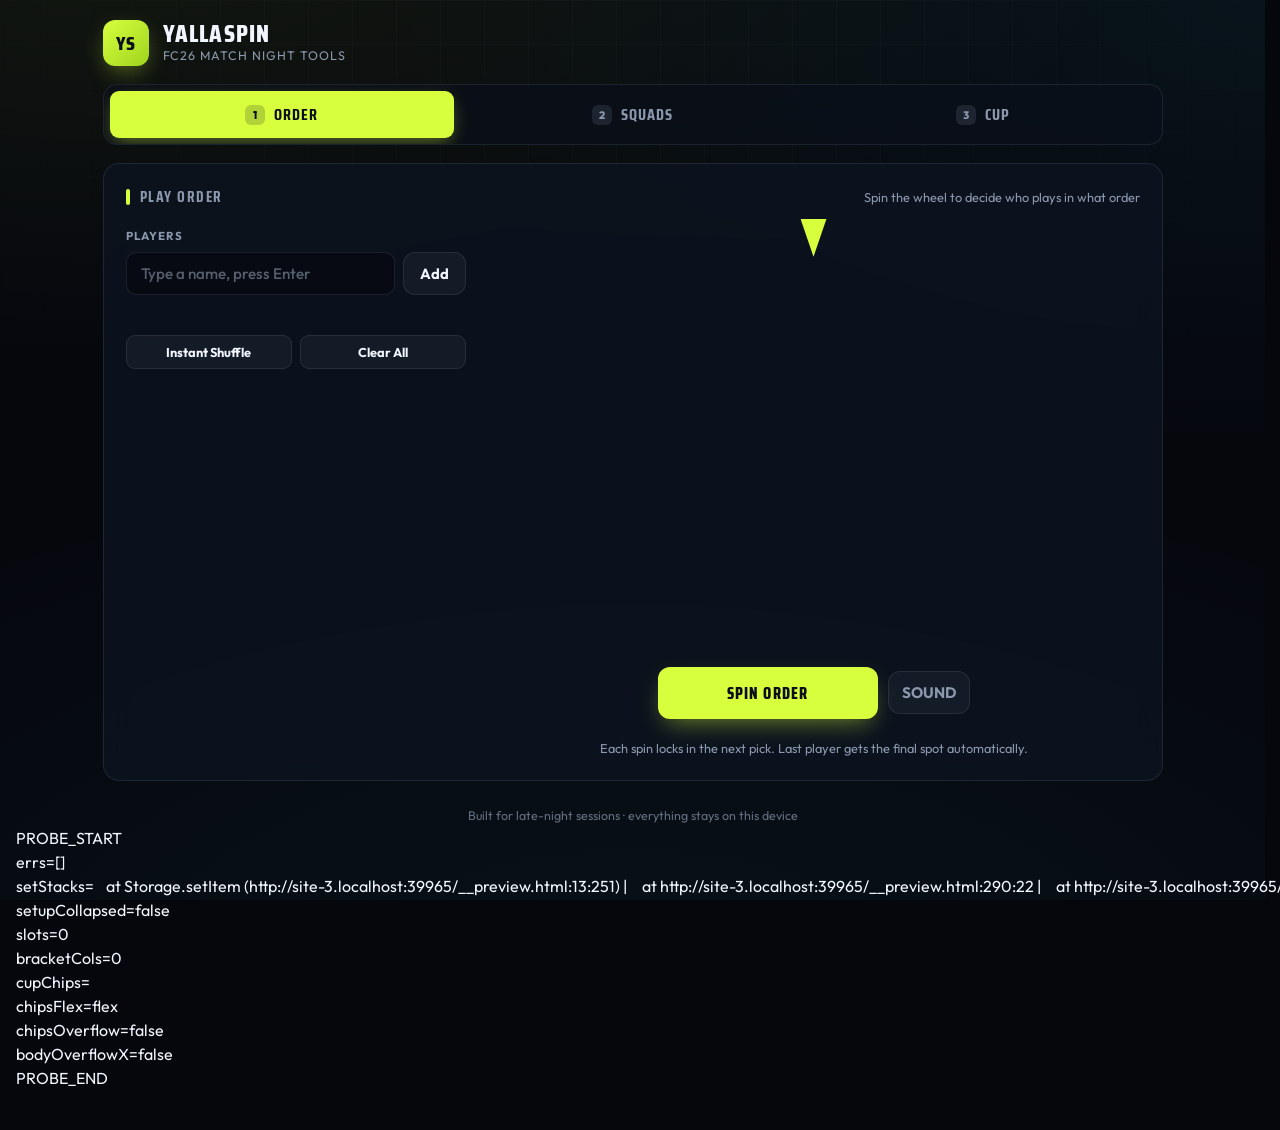
==== commit de5d16e3: "rename app to YallaSpin" ====
--- a/__preview.html
+++ b/__preview.html
@@ -3,7 +3,7 @@
 
 <head>
   <meta charset="UTF-8" />
-  <title>FC26 Match Night</title>
+  <title>YallaSpin — FC26 Match Night</title>
   <meta name="viewport" content="width=device-width, initial-scale=1" />
   <meta name="description" content="Pick teams, set play order and run tournaments for your FC26 sessions." />
   <meta name="theme-color" content="#05070d" />
@@ -18,10 +18,10 @@
     <!-- ========= HEADER ========= -->
     <header class="topbar">
       <div class="brand">
-        <div class="brand-mark">FC</div>
+        <div class="brand-mark">YS</div>
         <div class="brand-text">
-          <h1>Match Night</h1>
-          <p>FC26 Session Tools</p>
+          <h1>YallaSpin</h1>
+          <p>FC26 Match Night Tools</p>
         </div>
       </div>
     </header>
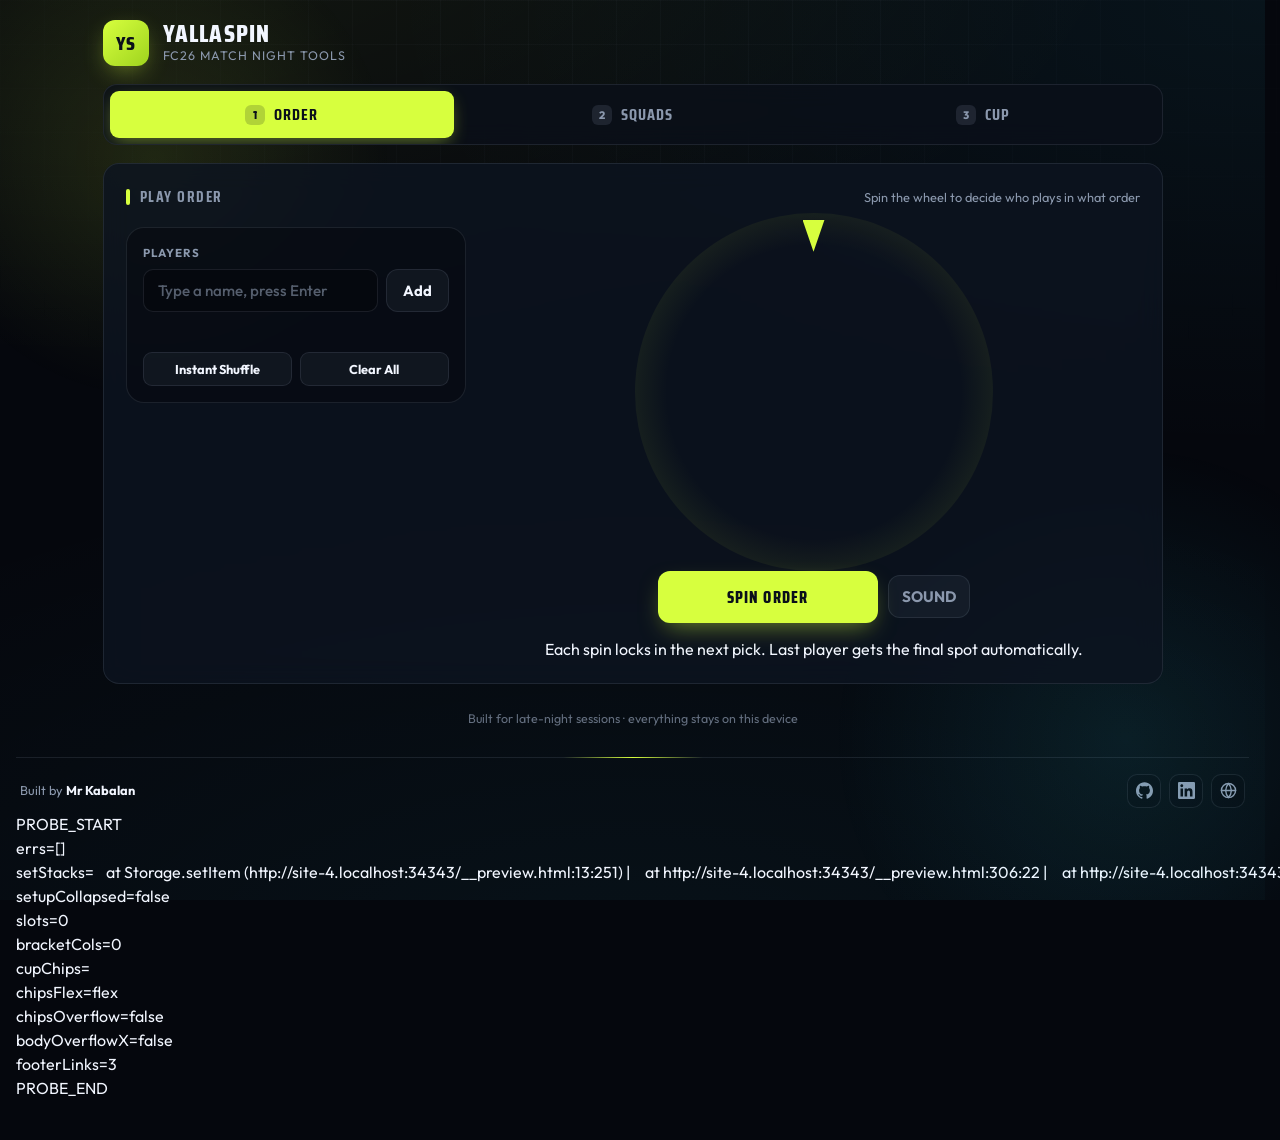
==== commit fdd33754: "polish order tab: compact wheel, scrollable lists, 4-col order grid with generated badge colors" ====
--- a/__preview.html
+++ b/__preview.html
@@ -268,6 +268,22 @@
   </div>
 
   <canvas id="confetti-canvas"></canvas>
+
+  <!-- ========= FOOTER ========= -->
+  <footer class="site-footer">
+    <p class="footer-credit">Built by <a href="https://mrkabalan.dev" target="_blank" rel="noopener">Mr Kabalan</a></p>
+    <nav class="footer-links" aria-label="Social links">
+      <a href="https://github.com/MrKabalan04" target="_blank" rel="noopener" aria-label="GitHub" title="GitHub">
+        <svg viewBox="0 0 24 24" fill="currentColor" aria-hidden="true"><path d="M12 .297c-6.63 0-12 5.373-12 12 0 5.303 3.438 9.8 8.205 11.385.6.113.82-.258.82-.577 0-.285-.01-1.04-.015-2.04-3.338.724-4.042-1.61-4.042-1.61C4.422 18.07 3.633 17.7 3.633 17.7c-1.087-.744.084-.729.084-.729 1.205.084 1.838 1.236 1.838 1.236 1.07 1.835 2.809 1.305 3.495.998.108-.776.417-1.305.76-1.605-2.665-.3-5.466-1.332-5.466-5.93 0-1.31.465-2.38 1.235-3.22-.135-.303-.54-1.523.105-3.176 0 0 1.005-.322 3.3 1.23.96-.267 1.98-.399 3-.405 1.02.006 2.04.138 3 .405 2.28-1.552 3.285-1.23 3.285-1.23.645 1.653.24 2.873.12 3.176.765.84 1.23 1.91 1.23 3.22 0 4.61-2.805 5.625-5.475 5.92.42.36.81 1.096.81 2.22 0 1.606-.015 2.896-.015 3.286 0 .315.21.69.825.57C20.565 22.092 24 17.592 24 12.297c0-6.627-5.373-12-12-12"/></svg>
+      </a>
+      <a href="https://www.linkedin.com/in/mrkabalan" target="_blank" rel="noopener" aria-label="LinkedIn" title="LinkedIn">
+        <svg viewBox="0 0 24 24" fill="currentColor" aria-hidden="true"><path d="M20.447 20.452h-3.554v-5.569c0-1.328-.027-3.037-1.852-3.037-1.853 0-2.136 1.445-2.136 2.939v5.667H9.351V9h3.414v1.561h.046c.477-.9 1.637-1.85 3.37-1.85 3.601 0 4.267 2.37 4.267 5.455v6.286zM5.337 7.433c-1.144 0-2.063-.926-2.063-2.065 0-1.138.92-2.063 2.063-2.063 1.14 0 2.064.925 2.064 2.063 0 1.139-.925 2.065-2.064 2.065zm1.782 13.019H3.555V9h3.564v11.452zM22.225 0H1.771C.792 0 0 .774 0 1.729v20.542C0 23.227.792 24 1.771 24h20.451C23.2 24 24 23.227 24 22.271V1.729C24 .774 23.2 0 22.222 0h.003z"/></svg>
+      </a>
+      <a href="https://mrkabalan.dev" target="_blank" rel="noopener" aria-label="Portfolio" title="Portfolio">
+        <svg viewBox="0 0 24 24" fill="none" stroke="currentColor" stroke-width="2" stroke-linecap="round" stroke-linejoin="round" aria-hidden="true"><circle cx="12" cy="12" r="10"/><path d="M2 12h20"/><path d="M12 2a15.3 15.3 0 0 1 4 10 15.3 15.3 0 0 1-4 10 15.3 15.3 0 0 1-4-10 15.3 15.3 0 0 1 4-10z"/></svg>
+      </a>
+    </nav>
+  </footer>
 
   <script type="module" src="main.js"></script>
   <script>
@@ -425,7 +441,8 @@
                   }
                 }
               }
-              probe.push("bodyOverflowX=" + (document.documentElement.scrollWidth > document.documentElement.clientWidth));
+                probe.push("bodyOverflowX=" + (document.documentElement.scrollWidth > document.documentElement.clientWidth));
+                probe.push("footerLinks=" + document.querySelectorAll(".site-footer .footer-links a").length);
               let pre = document.getElementById("__probe");
               if (!pre) { pre = document.createElement("pre"); pre.id = "__probe"; document.body.appendChild(pre); }
               pre.textContent = "PROBE_START\n" + probe.join("\n") + "\nPROBE_END";
--- a/style.css
+++ b/style.css
@@ -595,13 +595,31 @@
 @media (max-width: 820px) {
   .wheel-layout {
     grid-template-columns: 1fr;
-  }
+    gap: 18px;
+  }
+
+  .wheel-stage {
+    order: -1;
+  }
+}
+
+.roster-column {
+  background: rgba(5, 7, 13, 0.45);
+  border: 1px solid var(--line);
+  border-radius: 18px;
+  padding: 16px;
 }
 
 .roster-list {
   display: flex;
   flex-direction: column;
   gap: 8px;
+  max-height: 222px;
+  overflow-y: auto;
+  overscroll-behavior: contain;
+  scrollbar-width: thin;
+  scrollbar-color: rgba(215, 255, 62, 0.3) transparent;
+  padding-right: 5px;
 }
 
 .roster-item {
@@ -679,13 +697,13 @@
   display: flex;
   flex-direction: column;
   align-items: center;
-  gap: 20px;
+  gap: 14px;
 }
 
 .wheel-canvas-wrap {
   position: relative;
   width: 100%;
-  max-width: 420px;
+  max-width: 330px;
   aspect-ratio: 1;
 }
 
@@ -697,11 +715,11 @@
 
 .wheel-pointer {
   position: absolute;
-  top: -8px;
+  top: -7px;
   left: 50%;
   transform: translateX(-50%);
-  width: 26px;
-  height: 38px;
+  width: 22px;
+  height: 32px;
   background: var(--volt);
   clip-path: polygon(0% 0%, 100% 0%, 50% 100%);
   z-index: 10;
@@ -733,64 +751,74 @@
   background: var(--volt-soft);
 }
 
-.wheel-hint {
-  font-size: 0.8rem;
-  color: var(--dim);
-  text-align: center;
-}
-
 /* Order results */
 .order-panel {
   margin-top: 18px;
 }
 
 .order-list {
-  display: flex;
-  flex-direction: column;
-  gap: 8px;
+  display: grid;
+  grid-template-columns: repeat(4, 1fr);
+  gap: 10px;
+  max-height: 420px;
+  overflow-y: auto;
+  overscroll-behavior: contain;
+  scrollbar-width: thin;
+  scrollbar-color: rgba(56, 225, 255, 0.3) transparent;
 }
 
 .order-row {
   display: flex;
   align-items: center;
-  gap: 14px;
-  padding: 12px 16px;
+  gap: 10px;
+  padding: 10px 12px;
   background: rgba(5, 7, 13, 0.5);
   border: 1px solid var(--line);
   border-radius: var(--radius-sm);
-  animation: rowIn 0.3s ease-out backwards;
-}
-
-.rank-badge {
-  width: 34px;
-  height: 34px;
-  border-radius: 10px;
-  display: grid;
-  place-items: center;
+  animation: rowIn 0.25s ease-out backwards;
+}
+
+.order-num {
+  min-width: 28px;
+  height: 28px;
+  padding: 0 6px;
+  display: inline-flex;
+  align-items: center;
+  justify-content: center;
+  border-radius: 9px;
+  background: linear-gradient(135deg, var(--hi, #eef3fb), var(--lo, #c9d4e3));
+  border: 1px solid rgba(10, 15, 26, 0.35);
+  color: #0a0f1a;
   font-family: var(--font-display);
   font-weight: 800;
-  font-size: 1rem;
-  background: rgba(148, 163, 184, 0.12);
-  color: var(--dim);
+  font-size: 0.8rem;
   flex-shrink: 0;
-}
-
-.rank-badge--1 { background: var(--volt); color: #0a0f1a; box-shadow: 0 4px 14px -2px rgba(215, 255, 62, 0.5); }
-.rank-badge--2 { background: var(--silver); color: #0a0f1a; }
-.rank-badge--3 { background: var(--bronze); color: #0a0f1a; }
+  box-shadow: inset 0 1px 0 rgba(255, 255, 255, 0.35);
+}
+
+.order-row:nth-child(1) .order-num {
+  background: linear-gradient(135deg, #e4ff70, var(--volt));
+  border-color: rgba(228, 255, 112, 0.7);
+  color: #0a0f1a;
+  box-shadow: 0 4px 14px -4px rgba(215, 255, 62, 0.55);
+}
+
+.order-row:nth-child(2) .order-num {
+  background: linear-gradient(135deg, #eef3fb, var(--silver));
+  border-color: rgba(238, 243, 251, 0.6);
+  color: #0a0f1a;
+}
+
+.order-row:nth-child(3) .order-num {
+  background: linear-gradient(135deg, #f2b77e, var(--bronze));
+  border-color: rgba(242, 183, 126, 0.6);
+  color: #0a0f1a;
+}
 
 .order-name {
-  font-weight: 700;
-  font-size: 1rem;
+  font-weight: 600;
+  font-size: 0.95rem;
   flex: 1;
-}
-
-.order-tag {
-  font-size: 0.72rem;
-  font-weight: 700;
-  text-transform: uppercase;
-  letter-spacing: 0.08em;
-  color: var(--dim);
 }
 
 .order-actions {
@@ -1989,4 +2017,243 @@
   .score-input.a {
     grid-area: sa;
   }
-}
+
+  .site-footer {
+    justify-content: center;
+    text-align: center;
+  }
+}
+
+/* ========= FOOTER ========= */
+.site-footer {
+  display: flex;
+  align-items: center;
+  justify-content: space-between;
+  gap: 12px;
+  flex-wrap: wrap;
+  margin-top: 28px;
+  padding: 16px 4px 4px;
+  border-top: 1px solid var(--line);
+  position: relative;
+}
+
+.site-footer::before {
+  content: "";
+  position: absolute;
+  top: -1px;
+  left: 50%;
+  transform: translateX(-50%);
+  width: 140px;
+  height: 1px;
+  background: linear-gradient(90deg, transparent, var(--volt), transparent);
+}
+
+.footer-credit {
+  font-size: 0.8rem;
+  color: var(--dim);
+}
+
+.footer-credit a {
+  color: var(--text);
+  font-weight: 700;
+  text-decoration: none;
+  background-image: linear-gradient(var(--volt), var(--volt));
+  background-size: 0% 2px;
+  background-repeat: no-repeat;
+  background-position: left bottom;
+  transition: background-size 0.25s ease, color 0.2s ease;
+}
+
+.footer-credit a:hover {
+  color: var(--volt);
+  background-size: 100% 2px;
+}
+
+.footer-links {
+  display: flex;
+  gap: 8px;
+}
+
+.footer-links a {
+  display: grid;
+  place-items: center;
+  width: 34px;
+  height: 34px;
+  border-radius: 10px;
+  border: 1px solid var(--line);
+  color: var(--dim);
+  background: rgba(5, 7, 13, 0.5);
+  transition: color 0.2s ease, border-color 0.2s ease, transform 0.2s ease, box-shadow 0.2s ease;
+}
+
+.footer-links a:hover {
+  color: var(--volt);
+  border-color: rgba(215, 255, 62, 0.45);
+  transform: translateY(-2px);
+  box-shadow: 0 8px 18px -8px rgba(215, 255, 62, 0.35);
+}
+
+.footer-links svg {
+  width: 17px;
+  height: 17px;
+}
+
+/* ========= AMBIENT LIFE ========= */
+body::after {
+  content: "";
+  position: fixed;
+  inset: 0;
+  pointer-events: none;
+  z-index: 0;
+  background-image:
+    radial-gradient(circle 340px at 12% 18%, rgba(215, 255, 62, 0.10), transparent 70%),
+    radial-gradient(circle 420px at 88% 82%, rgba(56, 225, 255, 0.09), transparent 70%);
+  animation: ambientDrift 26s ease-in-out infinite alternate;
+}
+
+@keyframes ambientDrift {
+  0% {
+    background-position:
+      0 0,
+      0 0;
+  }
+  50% {
+    background-position:
+      90px 60px,
+      -110px -70px;
+  }
+  100% {
+    background-position:
+      -60px -40px,
+      80px 50px;
+  }
+}
+
+button:active:not(:disabled) {
+  transform: scale(0.97);
+}
+
+.btn-primary {
+  position: relative;
+  overflow: hidden;
+}
+
+.btn-primary::after {
+  content: "";
+  position: absolute;
+  top: 0;
+  bottom: 0;
+  left: -70%;
+  width: 45%;
+  background: linear-gradient(105deg, transparent, rgba(255, 255, 255, 0.45), transparent);
+  transform: skewX(-20deg);
+  transition: left 0.55s ease;
+  pointer-events: none;
+}
+
+.btn-primary:hover::after {
+  left: 135%;
+}
+
+.roster-item {
+  transition: transform 0.2s ease, border-color 0.2s ease, box-shadow 0.2s ease;
+}
+
+.roster-item:hover {
+  transform: translateX(3px);
+}
+
+.roster-item:focus-within {
+  border-color: rgba(215, 255, 62, 0.45);
+  box-shadow: 0 0 0 3px rgba(215, 255, 62, 0.07);
+}
+
+.roster-dot {
+  transition: transform 0.2s ease;
+}
+
+.roster-item:hover .roster-dot {
+  transform: scale(1.35);
+}
+
+.order-row {
+  transition: transform 0.2s ease, background 0.2s ease, border-color 0.2s ease;
+}
+
+.order-row:hover {
+  transform: translateX(4px);
+}
+
+.wheel-canvas-wrap::after {
+  content: "";
+  position: absolute;
+  inset: -14px;
+  border-radius: 50%;
+  background: radial-gradient(circle, rgba(215, 255, 62, 0) 58%, rgba(215, 255, 62, 0.16) 74%, transparent 78%);
+  opacity: 0.45;
+  transition: opacity 0.4s ease;
+  pointer-events: none;
+}
+
+.wheel-canvas-wrap.is-live::after {
+  opacity: 1;
+  animation: haloPulse 1.2s ease-in-out infinite;
+}
+
+@keyframes haloPulse {
+  50% {
+    transform: scale(1.04);
+  }
+}
+
+.wheel-pointer {
+  transform-origin: top center;
+  transition: transform 0.15s ease;
+}
+
+.wheel-canvas-wrap.is-live .wheel-pointer {
+  animation: tickBounce 0.16s ease-in-out infinite alternate;
+}
+
+@keyframes tickBounce {
+  to {
+    transform: translateX(-50%) rotate(9deg);
+  }
+}
+
+@media (prefers-reduced-motion: reduce) {
+
+  body::after,
+  .wheel-canvas-wrap.is-live::after,
+  .wheel-canvas-wrap.is-live .wheel-pointer {
+    animation: none !important;
+  }
+}
+
+@media (max-width: 560px) {
+  .wheel-canvas-wrap {
+    max-width: 270px;
+  }
+}
+
+.roster-list::-webkit-scrollbar,
+.order-list::-webkit-scrollbar {
+  width: 6px;
+}
+
+.roster-list::-webkit-scrollbar-track,
+.order-list::-webkit-scrollbar-track {
+  background: rgba(148, 163, 184, 0.06);
+  border-radius: 999px;
+}
+
+.roster-list::-webkit-scrollbar-thumb,
+.order-list::-webkit-scrollbar-thumb {
+  background: rgba(215, 255, 62, 0.3);
+  border-radius: 999px;
+}
+
+.roster-list::-webkit-scrollbar-thumb:hover,
+.order-list::-webkit-scrollbar-thumb:hover {
+  background: rgba(215, 255, 62, 0.55);
+}
